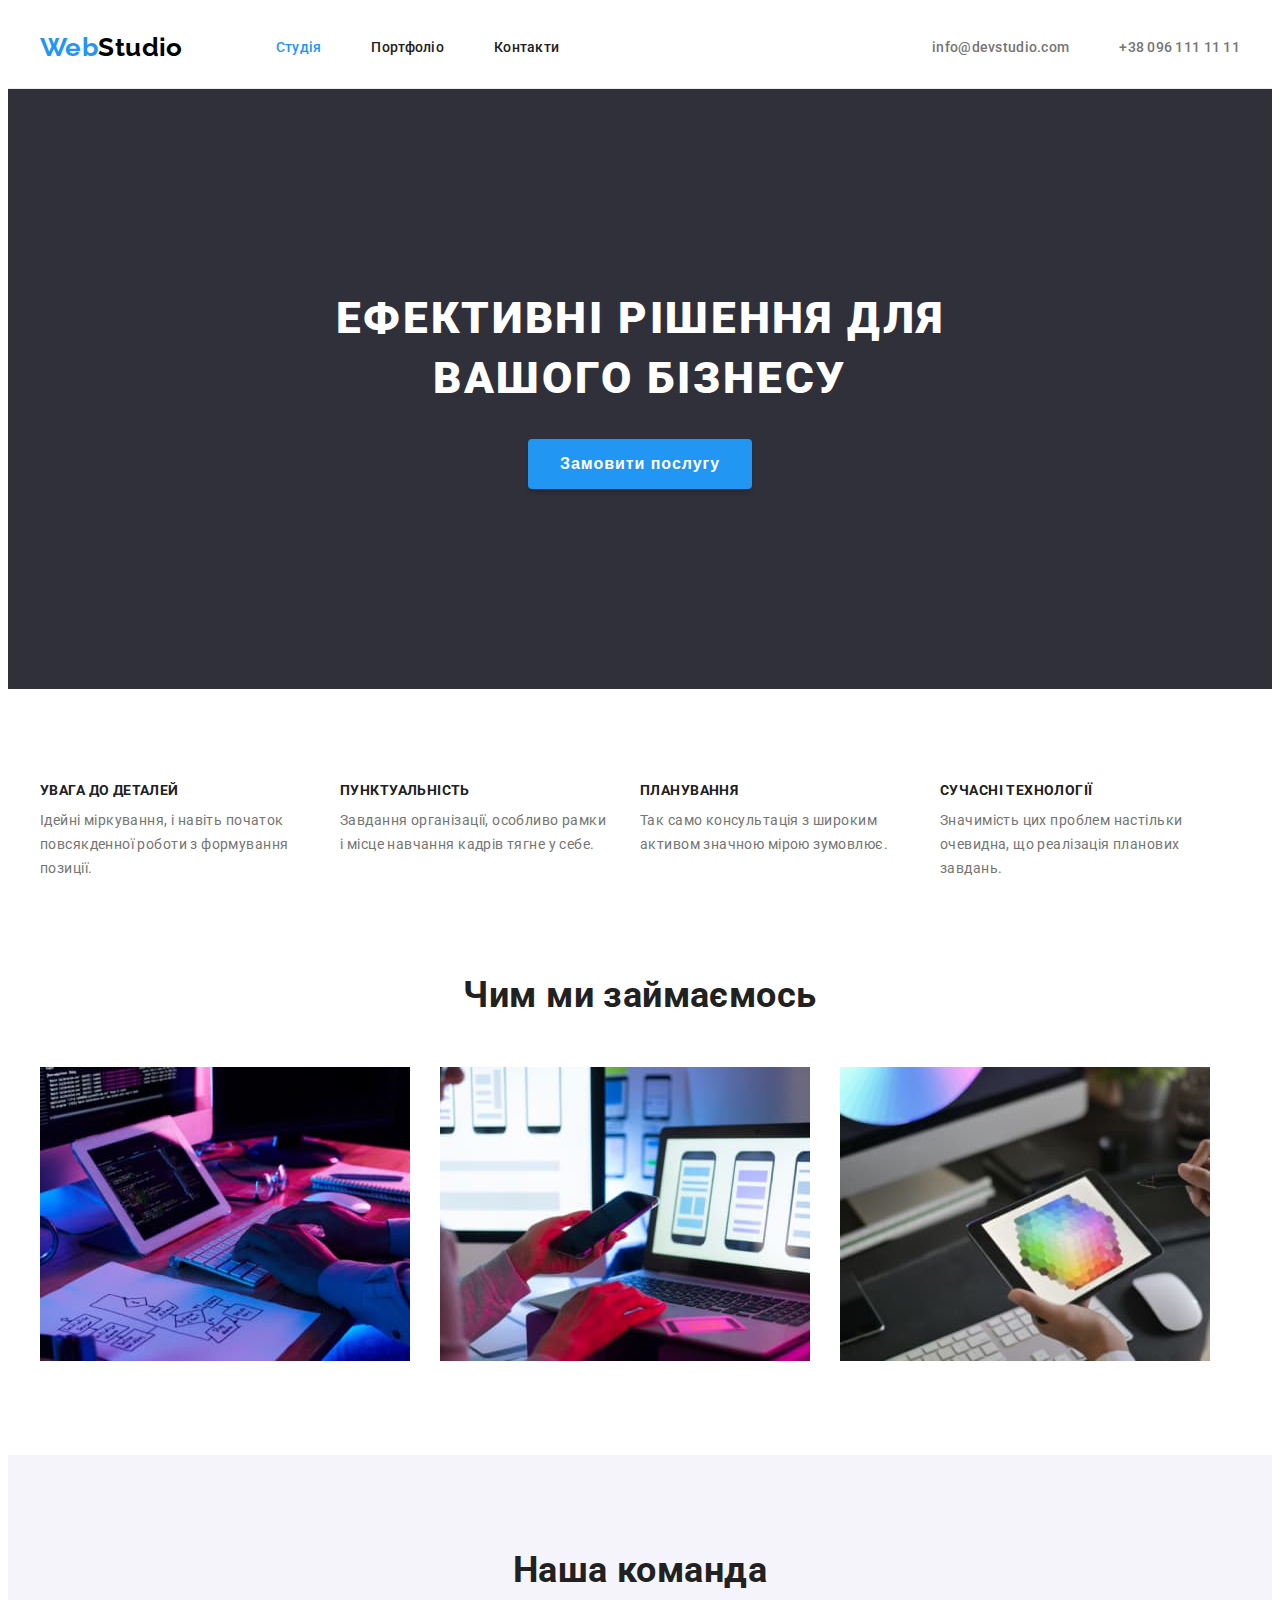
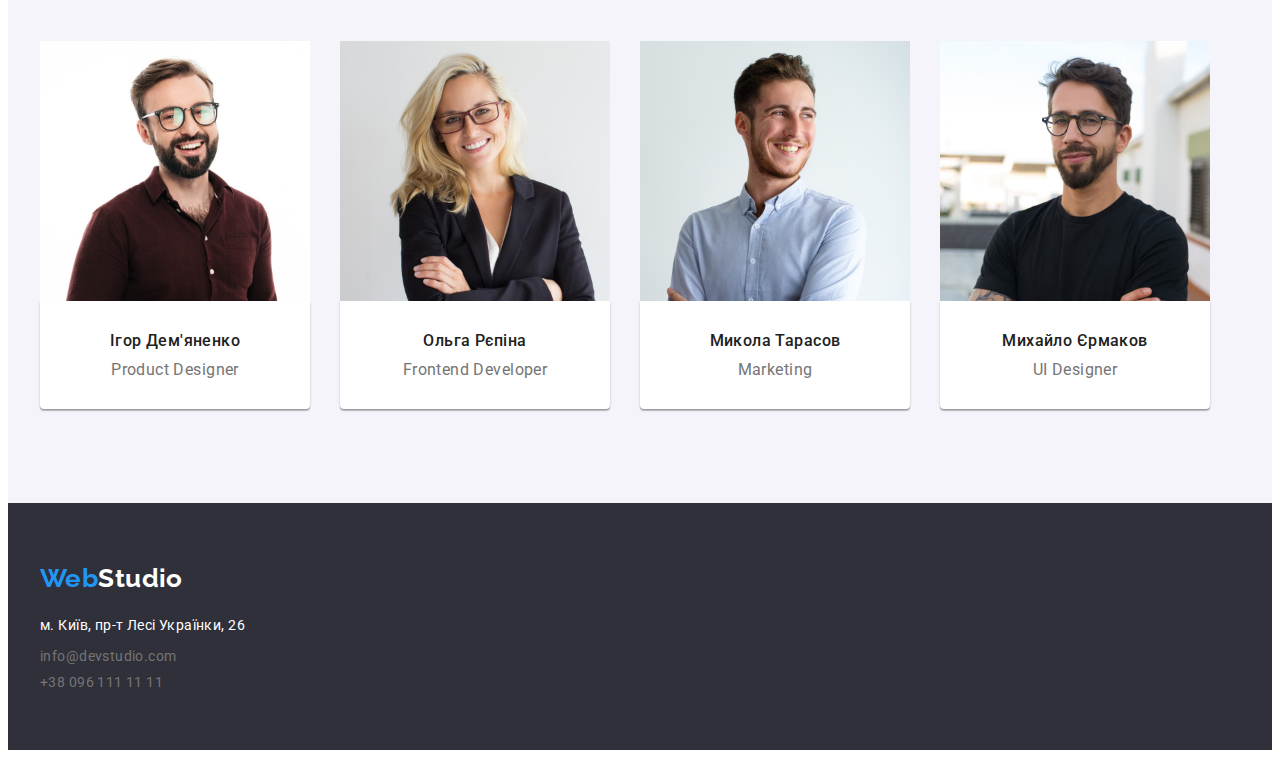
==== index.html @ d5903480 "Initial commit" ====
<!DOCTYPE html>
<html lang="uk">
  <head>
    <meta charset="UTF-8" />
    <meta http-equiv="X-UA-Compatible" content="IE=edge" />
    <meta name="viewport" content="width=device-width, initial-scale=1.0" />
    <title>студія</title>

    <!-- fonts -->
    <link rel="preconnect" href="https://fonts.googleapis.com" />
    <link rel="preconnect" href="https://fonts.gstatic.com" crossorigin />
    <link
      href="https://fonts.googleapis.com/css2?family=Raleway:wght@700&family=Roboto:wght@400;500;700;900&display=swap"
      rel="stylesheet"
    />

    <!-- normalize -->
    <link
      rel="stylesheet"
      href="https://cdnjs.cloudflare.com/ajax/libs/modern-normalize/1.1.0/modern-normalize.min.css"
      integrity="sha512-wpPYUAdjBVSE4KJnH1VR1HeZfpl1ub8YT/NKx4PuQ5NmX2tKuGu6U/JRp5y+Y8XG2tV+wKQpNHVUX03MfMFn9Q=="
      crossorigin="anonymous"
      referrerpolicy="no-referrer"
    />

    <!-- styles -->
    <link rel="stylesheet" href="./css/style.css" />
  </head>

  <body>
    <!-- Хедер -->
    <header class="header">
      <div class="header-flex container">
        <nav class="site-nav">
          <a href="./index.html" class="logo word"><span class="logo">Web</span>Studio</a>
          <ul class="anchors list">
            <li class="item"><a href="./index.html" class="link current">Студія</a></li>
            <li class="item"><a href="./portfolio.html" class="link">Портфоліо</a></li>
            <li class="item"><a href="./index.html" class="link">Контакти</a></li>
          </ul>
        </nav>
        <ul class="auth-nav">
          <li class="item">
            <a href="mailto:info@devstudio.com" class="link">info@devstudio.com</a>
          </li>
          <li class="item"><a href="tel:+380961111111" class="link">+38 096 111 11 11</a></li>
        </ul>
      </div>
    </header>

    <main>
      <!-- Герой -->

      <section class="hero section">
        <div class="container">
          <h1 class="hero-title">Ефективні рішення для вашого бізнесу</h1>
          <button type="button" class="button">Замовити послугу</button>
        </div>
      </section>

      <!-- Особливості -->

      <section class="features section">
        <h2 class="visually-hidden">Особливості</h2>
        <div class="container">
          <ul class="section-flex">
            <li class="features-item">
              <h3 class="features-title">УВАГА ДО ДЕТАЛЕЙ</h3>
              <p class="features-list">
                Ідейні міркування, і навіть початок повсякденної роботи з формування позиції.
              </p>
            </li>
            <li class="features-item">
              <h3 class="features-title">ПУНКТУАЛЬНІСТЬ</h3>
              <p class="features-list">
                Завдання організації, особливо рамки і місце навчання кадрів тягне у себе.
              </p>
            </li>
            <li class="features-item">
              <h3 class="features-title">ПЛАНУВАННЯ</h3>
              <p class="features-list">
                Так само консультація з широким активом значною мірою зумовлює.
              </p>
            </li>
            <li class="features-item">
              <h3 class="features-title">СУЧАСНІ ТЕХНОЛОГІЇ</h3>
              <p class="features-list">
                Значимість цих проблем настільки очевидна, що реалізація планових завдань.
              </p>
            </li>
          </ul>
        </div>
      </section>

      <!-- Чим ми займаємось -->

      <section class="work section">
        <div class="container">
          <h2 class="section-title">Чим ми займаємось</h2>
          <ul class="section-flex">
            <li class="work-item">
              <img
                src="./images/box1.jpg"
                alt="комп'ютер, телефон та планшет"
                width="370"
                height="294"
              />
            </li>
            <li class="work-item">
              <img
                src="./images/box2.jpg"
                alt="комп'ютер, телефон та планшет"
                width="370"
                height="294"
              />
            </li>
            <li class="work-item">
              <img
                src="./images/box3.jpg"
                alt="комп'ютер, телефон та планшет"
                width="370"
                height="294"
              />
            </li>
          </ul>
        </div>
      </section>

      <!-- Наша команда -->

      <section class="team section">
        <div class="container">
          <h2 class="section-title">Наша команда</h2>
          <ul class="section-flex">
            <li class="team-item">
              <img src="./images/employee1.jpg" alt="молодий чоловік" width="270" height="260" />
              <div class="team-card">
                <h3 class="team-name">Ігор Дем'яненко</h3>
                <p lang="en" class="team-position">Product Designer</p>
              </div>
            </li>
            <li class="team-item">
              <img src="./images/employee2.jpg" alt="молода жінка" width="270" height="260" />
              <div class="team-card">
                <h3 class="team-name">Ольга Рєпіна</h3>
                <p lang="en" class="team-position">Frontend Developer</p>
              </div>
            </li>
            <li class="team-item">
              <img src="./images/employee3.jpg" alt="молодий чоловік" width="270" height="260" />
              <div class="team-card">
                <h3 class="team-name">Микола Тарасов</h3>
                <p lang="en" class="team-position">Marketing</p>
              </div>
            </li>
            <li class="team-item">
              <img src="./images/employee4.jpg" alt="молодий чоловік" width="270" height="260" />
              <div class="team-card">
                <h3 class="team-name">Михайло Єрмаков</h3>
                <p lang="en" class="team-position">UI Designer</p>
              </div>
            </li>
          </ul>
        </div>
      </section>
    </main>

    <!-- Футер -->

    <footer class="footer-nav">
      <div class="container">
        <a href="./index.html" class="footer-logo"><span class="logo">Web</span>Studio</a>

        <address>
          <ul class="address-list">
            <li class="footer-item">
              <a
                href="https://goo.gl/maps/VjB6tUv4UDabMcXd7"
                target="_blank"
                rel="nooppener nofollow noreffener"
                class="address-list link"
                >м. Київ, пр-т Лесі Українки, 26</a
              >
            </li>
            <li class="footer-item">
              <a href="mailto:info@devstudio.com" class="link">info@devstudio.com</a>
            </li>
            <li class="footer-item">
              <a href="tel:+380961111111" class="link">+38 096 111 11 11</a>
            </li>
          </ul>
        </address>
      </div>
    </footer>
  </body>
</html>
---- css/style.css ----
/* колір фону шапки #FFFFFF */
/* колір фону героя та футера #2F303A */
/* колір фону секцій особливості та робіт #F5F5F5 */
/* колір фону секціі з командою #F5F4FA */
/* колір тексту основний #757575 */
/* колір тексту другорядний #212121 */
/* колір акценту #2196F3 */

:root {
  --main-white-color: #ffffff;
  --second-section-color: #2f303a;
  --third-section-color: #f5f5f5;
  --team-section-color: #f5f4fa;
  --main-text-color: #757575;
  --secondary-text-color: #212121;
  --accent-color: #2196f3;
  --logo-header-color: #000000;
  --address-footer-color: rgba(255, 255, 255, 0.6);
  --geolocation-color: #ffffff;
}

/* Розмітка сторінки index.html */

/* значення властивостей для боді */

body {
  font-family: 'Roboto', sans-serif;
  font-size: 14px;
  letter-spacing: 0.03em;

  background-color: var(--main-white-color);
  color: var(--main-text-color);
}

/* скидання стилів браузера  та стилі-утиліти */
h1,
h2,
h3,
h4,
h5,
h6,
p {
  margin: 0;
}

img {
  display: block;
  max-width: 100%;
  height: auto;
}

ul {
  list-style: none;
  margin: 0;
  padding-left: 0;
}

.section {
  padding-top: 94px;
  padding-bottom: 94px;
}

.section-flex {
  display: flex;
}

.link {
  text-decoration: none;
  color: inherit;
}

/* Контейнер */

.container {
  max-width: 1200px;
  padding-left: 15px;
  padding-right: 15px;
  margin: 0 auto;
}

.visually-hidden {
  position: absolute;
  width: 1px;
  height: 1px;
  margin: -1px;
  border: 0;
  padding: 0;

  white-space: nowrap;
  clip-path: inset(100%);
  clip: rect(0 0 0 0);
  overflow: hidden;
}

/* Хедер */

.header {
  border-bottom: 1px solid #ececec;
}

.header-flex {
  display: flex;
  margin: 0 auto;
  align-items: center;
}

.logo.word {
  margin-right: 93px;

  font-family: 'Raleway';
  font-style: normal;
  font-weight: 700;
  font-size: 26px;
  line-height: 1.2;
  text-decoration: none;

  color: var(--logo-header-color);
}

.logo {
  color: var(--accent-color);
}

.site-nav {
  display: flex;
  align-items: center;
  margin-right: auto;
}

.site-nav .link.current {
  color: var(--accent-color);
}

.site-nav .link:hover,
.site-nav .link:focus {
  color: var(--accent-color);
}

.anchors {
  display: flex;
}

.anchors .link {
  display: block;
  padding-top: 32px;
  padding-bottom: 32px;

  font-weight: 500;
  line-height: 1.14;
  letter-spacing: 0.02em;

  color: var(--secondary-text-color);
}

.item:not(:last-child) {
  margin-right: 50px;
}

.auth-nav {
  display: flex;
}

.auth-nav .link {
  display: block;
  padding-top: 32px;
  padding-bottom: 32px;

  font-weight: 500;
  line-height: 1.14;
  letter-spacing: 0.02em;

  color: var(--main-text-color);
}

.auth-nav .link:hover,
.auth-nav .link:focus {
  color: var(--accent-color);
}

/* Герой */

.hero {
  padding: 200px 0;
  text-align: center;

  background-color: var(--second-section-color);
}

.hero-title {
  width: 696px;
  margin-left: auto;
  margin-right: auto;
  margin-bottom: 30px;

  font-weight: 900;
  font-size: 44px;
  line-height: 1.36;
  letter-spacing: 0.06em;
  text-transform: uppercase;

  color: var(--main-white-color);
}

.hero .button {
  min-width: 216px;
  padding: 10px 32px;

  font-weight: 700;
  font-size: 16px;
  line-height: 1.88;
  align-items: center;
  letter-spacing: 0.06em;
  cursor: pointer;

  color: var(--main-white-color);
  background-color: var(--accent-color);
  border: 0;
  box-shadow: 0px 4px 4px rgba(0, 0, 0, 0.15);
  border-radius: 4px;
}

/* .hero > .button:hover,
.hero > .button:focus {
  background-color: #ffffff;
  color: var(--accent-color);
} */

/* Особливості */

.features.section {
  padding-bottom: 0;
}

.features-title {
  font-size: 14px;
  line-height: 1.14;
  text-transform: uppercase;

  color: var(--secondary-text-color);

  margin-bottom: 10px;
}

.features-list {
  line-height: 1.71;
}

.features-item {
  max-width: 270px;
}

.features-item:not(:last-child) {
  margin-right: 30px;
}

/* Чим ми займаємось */

.work-item:not(:last-child) {
  margin-right: 30px;
}

.section-title {
  font-size: 36px;
  line-height: 1.17;
  text-align: center;

  color: var(--secondary-text-color);

  margin-bottom: 50px;
}

/* Наша команда */

.team {
  background-color: var(--team-section-color);
}

.team-card {
  padding: 30px;

  text-align: center;

  background: var(--main-white-color);

  box-shadow: 0px 1px 3px rgba(0, 0, 0, 0.12), 0px 1px 1px rgba(0, 0, 0, 0.14),
    0px 2px 1px rgba(0, 0, 0, 0.2);
  border-radius: 0px 0px 4px 4px;
}

.team-item:not(:last-child) {
  margin-right: 30px;
}

.team-name {
  margin-bottom: 10px;

  font-weight: 500;
  font-size: 16px;
  line-height: 1.19;

  color: var(--secondary-text-color);
}

.team-position {
  font-size: 16px;
  line-height: 1.19;
}

/* Футер */

address {
  font-style: normal;
}

.footer-nav {
  padding-top: 60px;
  padding-bottom: 60px;

  background-color: var(--second-section-color);
}

.footer-logo {
  display: inline-block;
  margin-bottom: 20px;

  font-family: 'Raleway';
  font-style: normal;
  font-weight: 700;
  font-size: 26px;
  line-height: 1.2;
  text-decoration: none;

  color: var(--main-white-color);
}

.footer-item:not(:last-child) {
  margin-bottom: 10px;
}

.address-list.link {
  line-height: 1.71;

  color: var(--geolocation-color);
}

.address-list .link:hover,
.address-list .link:focus {
  color: var(--accent-color);
}

/* стилі для портфоліо */

.site-nav-btn.section-flex {
  margin-bottom: 50px;

  justify-content: center;
}

.site-nav-btn .portfolio-item:not(:last-child) {
  margin-right: 8px;
}

.site-nav-btn .btn {
  padding: 6px 22px;
  font-family: inherit;
  font-weight: 500;
  font-size: 16px;
  line-height: 1.62;
  text-align: center;
  cursor: pointer;

  color: var(--secondary-text-color);

  border: 0;
  border-radius: 4px;
}

.site-nav-btn .btn:hover,
.site-nav-btn .btn:focus {
  background-color: var(--accent-color);
  color: var(--main-white-color);
  box-shadow: 0px 3px 1px rgba(0, 0, 0, 0.1), 0px 1px 2px rgba(0, 0, 0, 0.08),
    0px 2px 2px rgba(0, 0, 0, 0.12);
}

.portfolio {
  display: flex;
  flex-wrap: wrap;
  gap: 30px;
}

.portfolio-card {
  width: 370px;
}

.card-description {
  --card-color: #eeeeee;
  padding: 20px 24px;

  background: var(--main-white-color);
  border: 1px solid var(--card-color);
  border-top: 0;
}

.portfolio.section {
  padding-top: 0;
}
.portfolio .portfolio-title {
  margin-bottom: 4px;

  font-size: 18px;
  line-height: 2;
  letter-spacing: 0.06em;

  color: var(--secondary-text-color);
}

.portfolio .portfolio-name {
  font-size: 16px;
  line-height: 1.88;
}
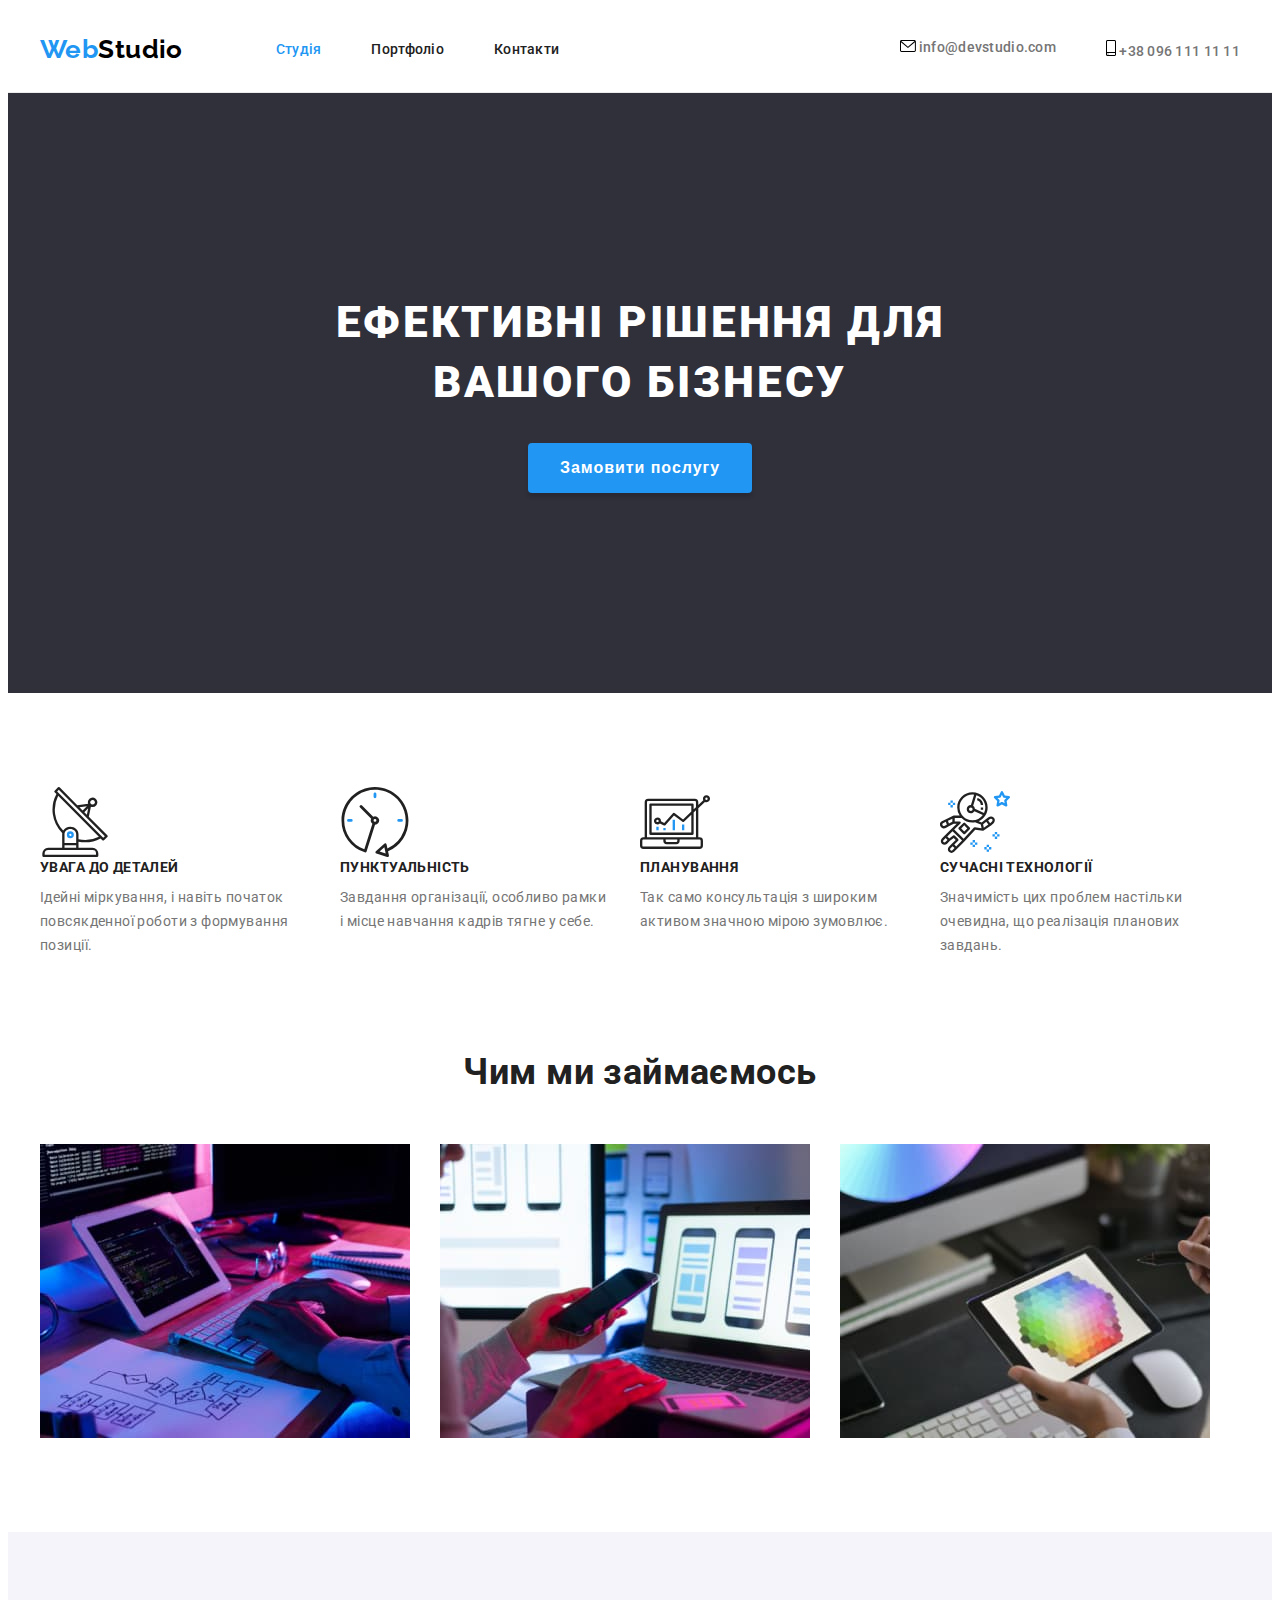
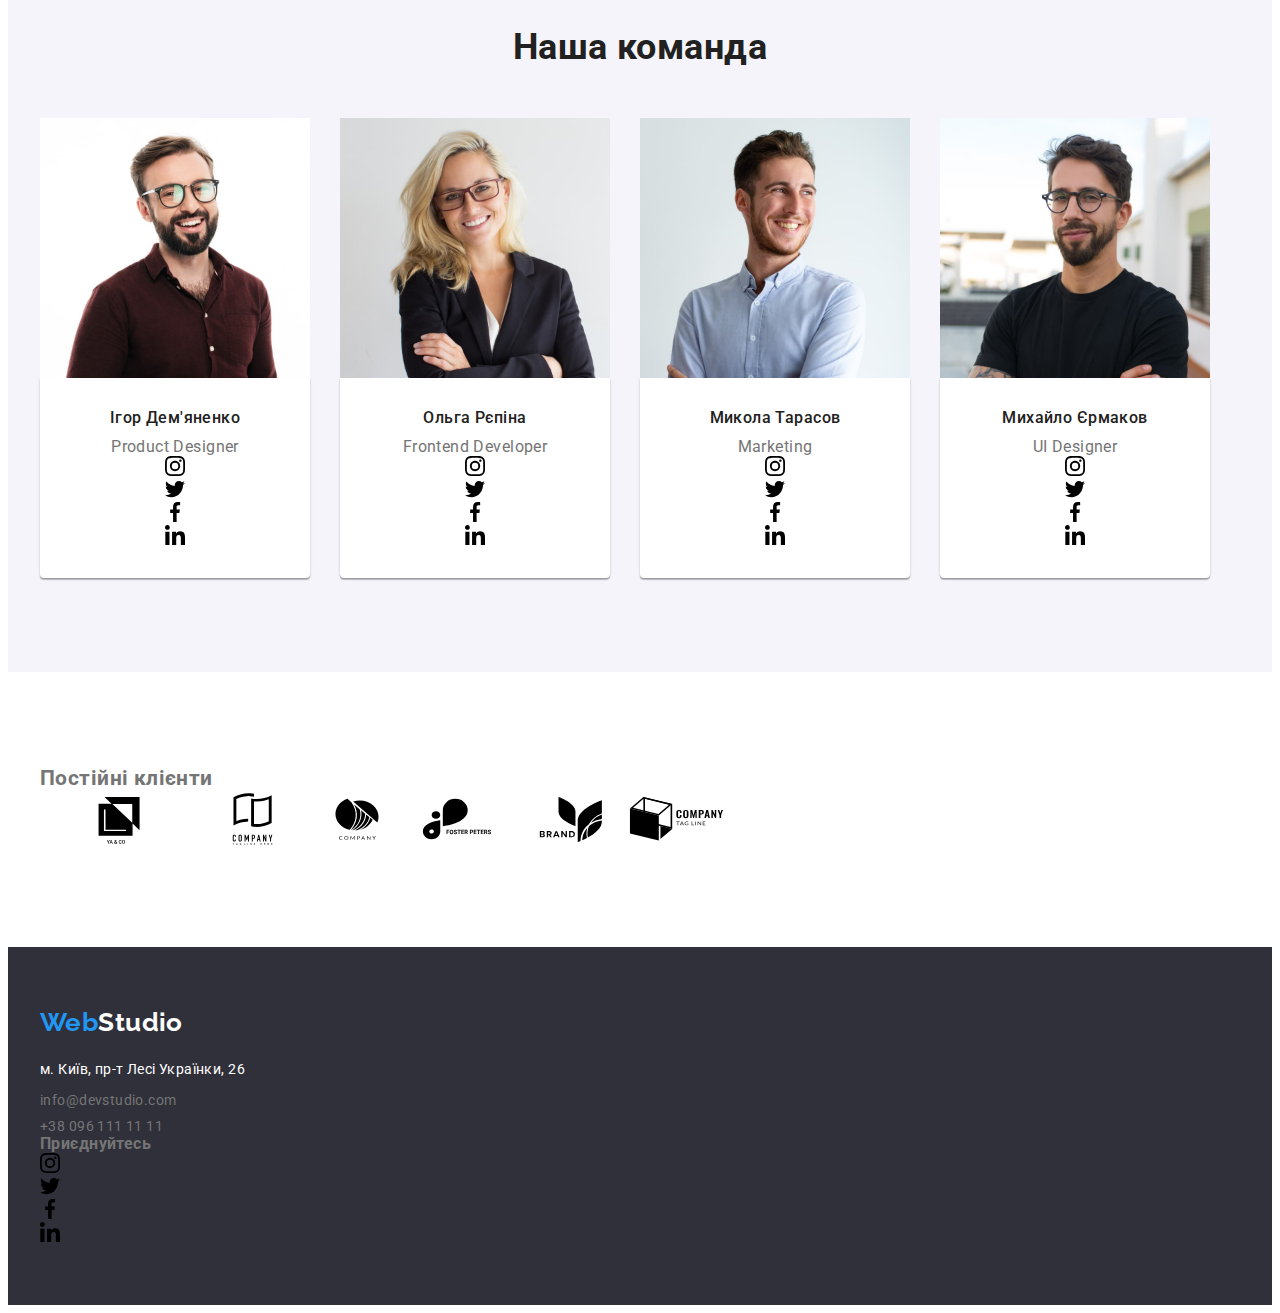
==== commit b781fac5: "Додаємо інлайн svg та класи" ====
--- a/index.html
+++ b/index.html
@@ -41,9 +41,21 @@
         </nav>
         <ul class="auth-nav">
           <li class="item">
-            <a href="mailto:info@devstudio.com" class="link">info@devstudio.com</a>
+            <a href="mailto:info@devstudio.com" class="link">
+              <svg class="auth-icon-mail" width="16" height="12">
+                <use href="./images/icons.svg#icon-mail"></use>
+              </svg>
+              info@devstudio.com</a
+            >
           </li>
-          <li class="item"><a href="tel:+380961111111" class="link">+38 096 111 11 11</a></li>
+          <li class="item">
+            <a href="tel:+380961111111" class="link">
+              <svg class="auth-icon-smartphone" width="10" height="16">
+                <use href="./images/icons.svg#icon-smartphone"></use>
+              </svg>
+              +38 096 111 11 11</a
+            >
+          </li>
         </ul>
       </div>
     </header>
@@ -65,24 +77,44 @@
         <div class="container">
           <ul class="section-flex">
             <li class="features-item">
+              <div class="features-icon-card">
+                <svg class="features-icon" width="70" height="70">
+                  <use href="./images/icons.svg#icon-antenna"></use>
+                </svg>
+              </div>
               <h3 class="features-title">УВАГА ДО ДЕТАЛЕЙ</h3>
               <p class="features-list">
                 Ідейні міркування, і навіть початок повсякденної роботи з формування позиції.
               </p>
             </li>
             <li class="features-item">
+              <div class="features-icon-card">
+                <svg class="features-icon" width="70" height="70">
+                  <use href="./images/icons.svg#icon-clock"></use>
+                </svg>
+              </div>
               <h3 class="features-title">ПУНКТУАЛЬНІСТЬ</h3>
               <p class="features-list">
                 Завдання організації, особливо рамки і місце навчання кадрів тягне у себе.
               </p>
             </li>
             <li class="features-item">
+              <div class="features-icon-card">
+                <svg class="features-icon" width="70" height="70">
+                  <use href="./images/icons.svg#icon-diagram"></use>
+                </svg>
+              </div>
               <h3 class="features-title">ПЛАНУВАННЯ</h3>
               <p class="features-list">
                 Так само консультація з широким активом значною мірою зумовлює.
               </p>
             </li>
             <li class="features-item">
+              <div class="features-icon-card">
+                <svg class="features-icon" width="70" height="70">
+                  <use href="./images/icons.svg#icon-astronaut"></use>
+                </svg>
+              </div>
               <h3 class="features-title">СУЧАСНІ ТЕХНОЛОГІЇ</h3>
               <p class="features-list">
                 Значимість цих проблем настільки очевидна, що реалізація планових завдань.
@@ -137,6 +169,56 @@
               <div class="team-card">
                 <h3 class="team-name">Ігор Дем'яненко</h3>
                 <p lang="en" class="team-position">Product Designer</p>
+                <ul class="socials list">
+                  <li>
+                    <a
+                      class="socials-link link"
+                      href="https://www.instagram.com"
+                      target="_blank"
+                      rel="noopener noreferrer"
+                    >
+                      <svg class="socials-icon" width="20" height="20">
+                        <use href="./images/icons.svg#icon-instagram"></use>
+                      </svg>
+                    </a>
+                  </li>
+                  <li>
+                    <a
+                      class="socials-link link"
+                      href="https://twitter.com"
+                      target="_blank"
+                      rel="noopener noreferrer"
+                    >
+                      <svg class="socials-icon" width="20" height="20">
+                        <use href="./images/icons.svg#icon-twitter"></use>
+                      </svg>
+                    </a>
+                  </li>
+                  <li>
+                    <a
+                      class="socials-link link"
+                      href="https://www.facebook.com"
+                      target="_blank"
+                      rel="noopener noreferrer"
+                    >
+                      <svg class="socials-icon" width="20" height="20">
+                        <use href="./images/icons.svg#icon-facebook"></use>
+                      </svg>
+                    </a>
+                  </li>
+                  <li>
+                    <a
+                      class="socials-link link"
+                      href="https://www.linkedin.com"
+                      target="_blank"
+                      rel="noopener noreferrer"
+                    >
+                      <svg class="socials-icon" width="20" height="20">
+                        <use href="./images/icons.svg#icon-linkedin"></use>
+                      </svg>
+                    </a>
+                  </li>
+                </ul>
               </div>
             </li>
             <li class="team-item">
@@ -144,6 +226,56 @@
               <div class="team-card">
                 <h3 class="team-name">Ольга Рєпіна</h3>
                 <p lang="en" class="team-position">Frontend Developer</p>
+                <ul class="socials list">
+                  <li>
+                    <a
+                      class="socials-link link"
+                      href="https://www.instagram.com"
+                      target="_blank"
+                      rel="noopener noreferrer"
+                    >
+                      <svg class="socials-icon" width="20" height="20">
+                        <use href="./images/icons.svg#icon-instagram"></use>
+                      </svg>
+                    </a>
+                  </li>
+                  <li>
+                    <a
+                      class="socials-link link"
+                      href="https://twitter.com"
+                      target="_blank"
+                      rel="noopener noreferrer"
+                    >
+                      <svg class="socials-icon" width="20" height="20">
+                        <use href="./images/icons.svg#icon-twitter"></use>
+                      </svg>
+                    </a>
+                  </li>
+                  <li>
+                    <a
+                      class="socials-link link"
+                      href="https://www.facebook.com"
+                      target="_blank"
+                      rel="noopener noreferrer"
+                    >
+                      <svg class="socials-icon" width="20" height="20">
+                        <use href="./images/icons.svg#icon-facebook"></use>
+                      </svg>
+                    </a>
+                  </li>
+                  <li>
+                    <a
+                      class="socials-link link"
+                      href="https://www.linkedin.com"
+                      target="_blank"
+                      rel="noopener noreferrer"
+                    >
+                      <svg class="socials-icon" width="20" height="20">
+                        <use href="./images/icons.svg#icon-linkedin"></use>
+                      </svg>
+                    </a>
+                  </li>
+                </ul>
               </div>
             </li>
             <li class="team-item">
@@ -151,6 +283,56 @@
               <div class="team-card">
                 <h3 class="team-name">Микола Тарасов</h3>
                 <p lang="en" class="team-position">Marketing</p>
+                <ul class="socials list">
+                  <li>
+                    <a
+                      class="socials-link link"
+                      href="https://www.instagram.com"
+                      target="_blank"
+                      rel="noopener noreferrer"
+                    >
+                      <svg class="socials-icon" width="20" height="20">
+                        <use href="./images/icons.svg#icon-instagram"></use>
+                      </svg>
+                    </a>
+                  </li>
+                  <li>
+                    <a
+                      class="socials-link link"
+                      href="https://twitter.com"
+                      target="_blank"
+                      rel="noopener noreferrer"
+                    >
+                      <svg class="socials-icon" width="20" height="20">
+                        <use href="./images/icons.svg#icon-twitter"></use>
+                      </svg>
+                    </a>
+                  </li>
+                  <li>
+                    <a
+                      class="socials-link link"
+                      href="https://www.facebook.com"
+                      target="_blank"
+                      rel="noopener noreferrer"
+                    >
+                      <svg class="socials-icon" width="20" height="20">
+                        <use href="./images/icons.svg#icon-facebook"></use>
+                      </svg>
+                    </a>
+                  </li>
+                  <li>
+                    <a
+                      class="socials-link link"
+                      href="https://www.linkedin.com"
+                      target="_blank"
+                      rel="noopener noreferrer"
+                    >
+                      <svg class="socials-icon" width="20" height="20">
+                        <use href="./images/icons.svg#icon-linkedin"></use>
+                      </svg>
+                    </a>
+                  </li>
+                </ul>
               </div>
             </li>
             <li class="team-item">
@@ -158,7 +340,103 @@
               <div class="team-card">
                 <h3 class="team-name">Михайло Єрмаков</h3>
                 <p lang="en" class="team-position">UI Designer</p>
-              </div>
+                <ul class="socials list">
+                  <li>
+                    <a
+                      class="socials-link link"
+                      href="https://www.instagram.com"
+                      target="_blank"
+                      rel="noopener noreferrer"
+                    >
+                      <svg class="socials-icon" width="20" height="20">
+                        <use href="./images/icons.svg#icon-instagram"></use>
+                      </svg>
+                    </a>
+                  </li>
+                  <li>
+                    <a
+                      class="socials-link link"
+                      href="https://twitter.com"
+                      target="_blank"
+                      rel="noopener noreferrer"
+                    >
+                      <svg class="socials-icon" width="20" height="20">
+                        <use href="./images/icons.svg#icon-twitter"></use>
+                      </svg>
+                    </a>
+                  </li>
+                  <li>
+                    <a
+                      class="socials-link link"
+                      href="https://www.facebook.com"
+                      target="_blank"
+                      rel="noopener noreferrer"
+                    >
+                      <svg class="socials-icon" width="20" height="20">
+                        <use href="./images/icons.svg#icon-facebook"></use>
+                      </svg>
+                    </a>
+                  </li>
+                  <li>
+                    <a
+                      class="socials-link link"
+                      href="https://www.linkedin.com"
+                      target="_blank"
+                      rel="noopener noreferrer"
+                    >
+                      <svg class="socials-icon" width="20" height="20">
+                        <use href="./images/icons.svg#icon-linkedin"></use>
+                      </svg>
+                    </a>
+                  </li>
+                </ul>
+              </div>
+            </li>
+          </ul>
+        </div>
+      </section>
+
+      <!-- Постійні клієнти -->
+      <section class="customers section">
+        <div class="container">
+          <h2 class="customers-title">Постійні клієнти</h2>
+          <ul class="customers-list section-flex">
+            <li class="customers-item">
+              <a class="customers-link link" href="./">
+                <svg class="customers-icon" width="160" height="60">
+                  <use href="./images/icons.svg#icon-logo-one"></use>
+                </svg>
+              </a>
+            </li>
+            <li class="customers-item">
+              <a class="customers-link link" href="./index.html">
+                <svg class="customers-icon" width="106" height="60">
+                  <use href="./images/icons.svg#icon-logo-two"></use></svg
+              ></a>
+            </li>
+            <li class="customers-item">
+              <a class="customers-link link" href="./index.html">
+                <svg class="customers-icon" width="106" height="60">
+                  <use href="./images/icons.svg#icon-logo-three"></use></svg
+              ></a>
+            </li>
+            <li class="customers-item">
+              <a class="customers-link link" href="./index.html">
+                <svg class="customers-icon" width="106" height="60">
+                  <use href="./images/icons.svg#icon-logo-four"></use></svg
+              ></a>
+            </li>
+            <li class="customers-item">
+              <a class="customers-link link" href="./index.html">
+                <svg class="customers-icon" width="106" height="60">
+                  <use href="./images/icons.svg#icon-logo-five"></use></svg
+              ></a>
+            </li>
+            <li class="customers-item">
+              <a class="customers-link link" href="./index.html">
+                <svg class="customers-icon" width="106" height="60">
+                  <use href="./images/icons.svg#icon-logo-six"></use></svg
+              ></a>
             </li>
           </ul>
         </div>
@@ -169,27 +447,82 @@
 
     <footer class="footer-nav">
       <div class="container">
-        <a href="./index.html" class="footer-logo"><span class="logo">Web</span>Studio</a>
-
-        <address>
-          <ul class="address-list">
-            <li class="footer-item">
+        <div class="footer-container">
+          <a href="./index.html" class="footer-logo"><span class="logo">Web</span>Studio</a>
+
+          <address>
+            <ul class="address-list">
+              <li class="footer-item">
+                <a
+                  href="https://goo.gl/maps/VjB6tUv4UDabMcXd7"
+                  target="_blank"
+                  rel="nooppener nofollow noreffener"
+                  class="address-list link"
+                  >м. Київ, пр-т Лесі Українки, 26</a
+                >
+              </li>
+              <li class="footer-item">
+                <a href="mailto:info@devstudio.com" class="link">info@devstudio.com</a>
+              </li>
+              <li class="footer-item">
+                <a href="tel:+380961111111" class="link">+38 096 111 11 11</a>
+              </li>
+            </ul>
+          </address>
+        </div>
+        <div class="footer-socials-container">
+          <h3 class="footer-socials-title">Приєднуйтесь</h3>
+          <ul class="socials-footer list">
+            <li>
               <a
-                href="https://goo.gl/maps/VjB6tUv4UDabMcXd7"
+                class="socials-link link"
+                href="https://www.instagram.com"
                 target="_blank"
-                rel="nooppener nofollow noreffener"
-                class="address-list link"
-                >м. Київ, пр-т Лесі Українки, 26</a
+                rel="noopener noreferrer"
               >
-            </li>
-            <li class="footer-item">
-              <a href="mailto:info@devstudio.com" class="link">info@devstudio.com</a>
-            </li>
-            <li class="footer-item">
-              <a href="tel:+380961111111" class="link">+38 096 111 11 11</a>
+                <svg class="socials-icon" width="20" height="20">
+                  <use href="./images/icons.svg#icon-instagram"></use>
+                </svg>
+              </a>
+            </li>
+            <li>
+              <a
+                class="socials-link link"
+                href="https://twitter.com"
+                target="_blank"
+                rel="noopener noreferrer"
+              >
+                <svg class="socials-icon" width="20" height="20">
+                  <use href="./images/icons.svg#icon-twitter"></use>
+                </svg>
+              </a>
+            </li>
+            <li>
+              <a
+                class="socials-link link"
+                href="https://www.facebook.com"
+                target="_blank"
+                rel="noopener noreferrer"
+              >
+                <svg class="socials-icon" width="20" height="20">
+                  <use href="./images/icons.svg#icon-facebook"></use>
+                </svg>
+              </a>
+            </li>
+            <li>
+              <a
+                class="socials-link link"
+                href="https://www.linkedin.com"
+                target="_blank"
+                rel="noopener noreferrer"
+              >
+                <svg class="socials-icon" width="20" height="20">
+                  <use href="./images/icons.svg#icon-linkedin"></use>
+                </svg>
+              </a>
             </li>
           </ul>
-        </address>
+        </div>
       </div>
     </footer>
   </body>
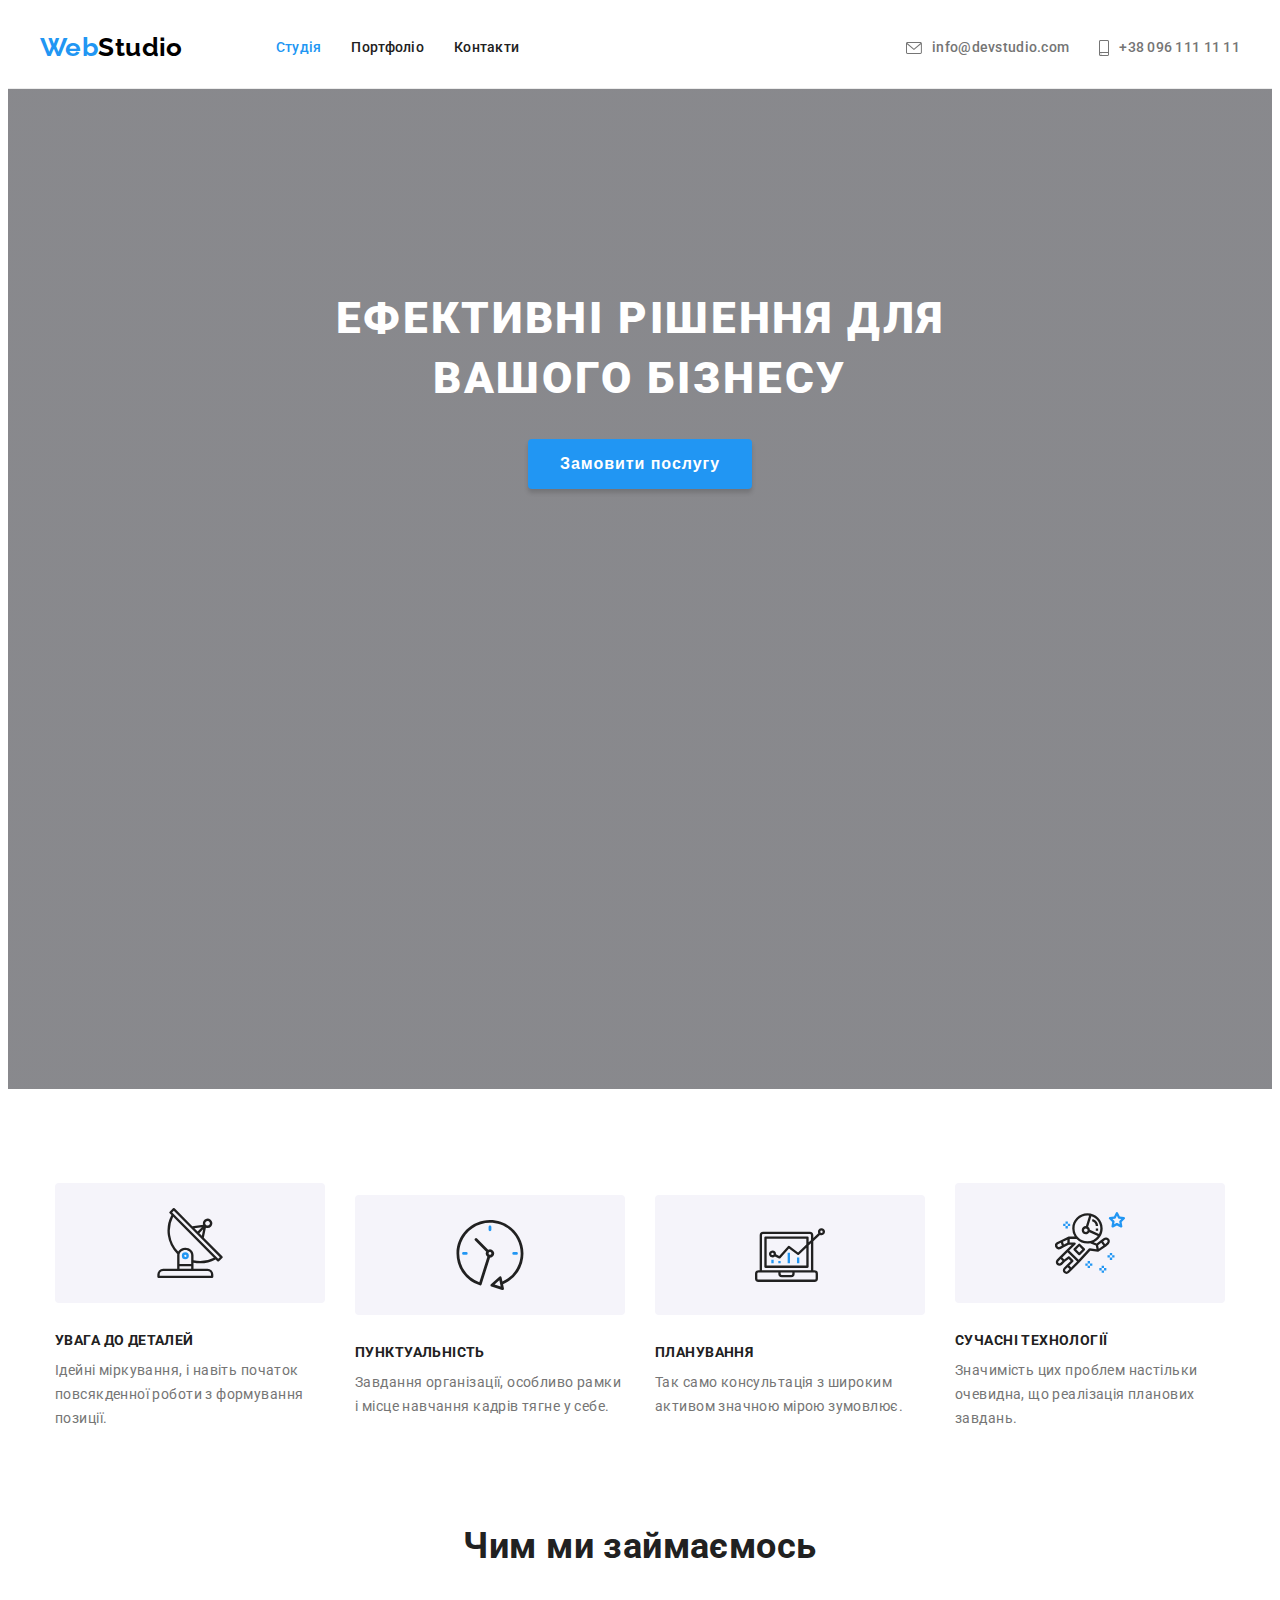
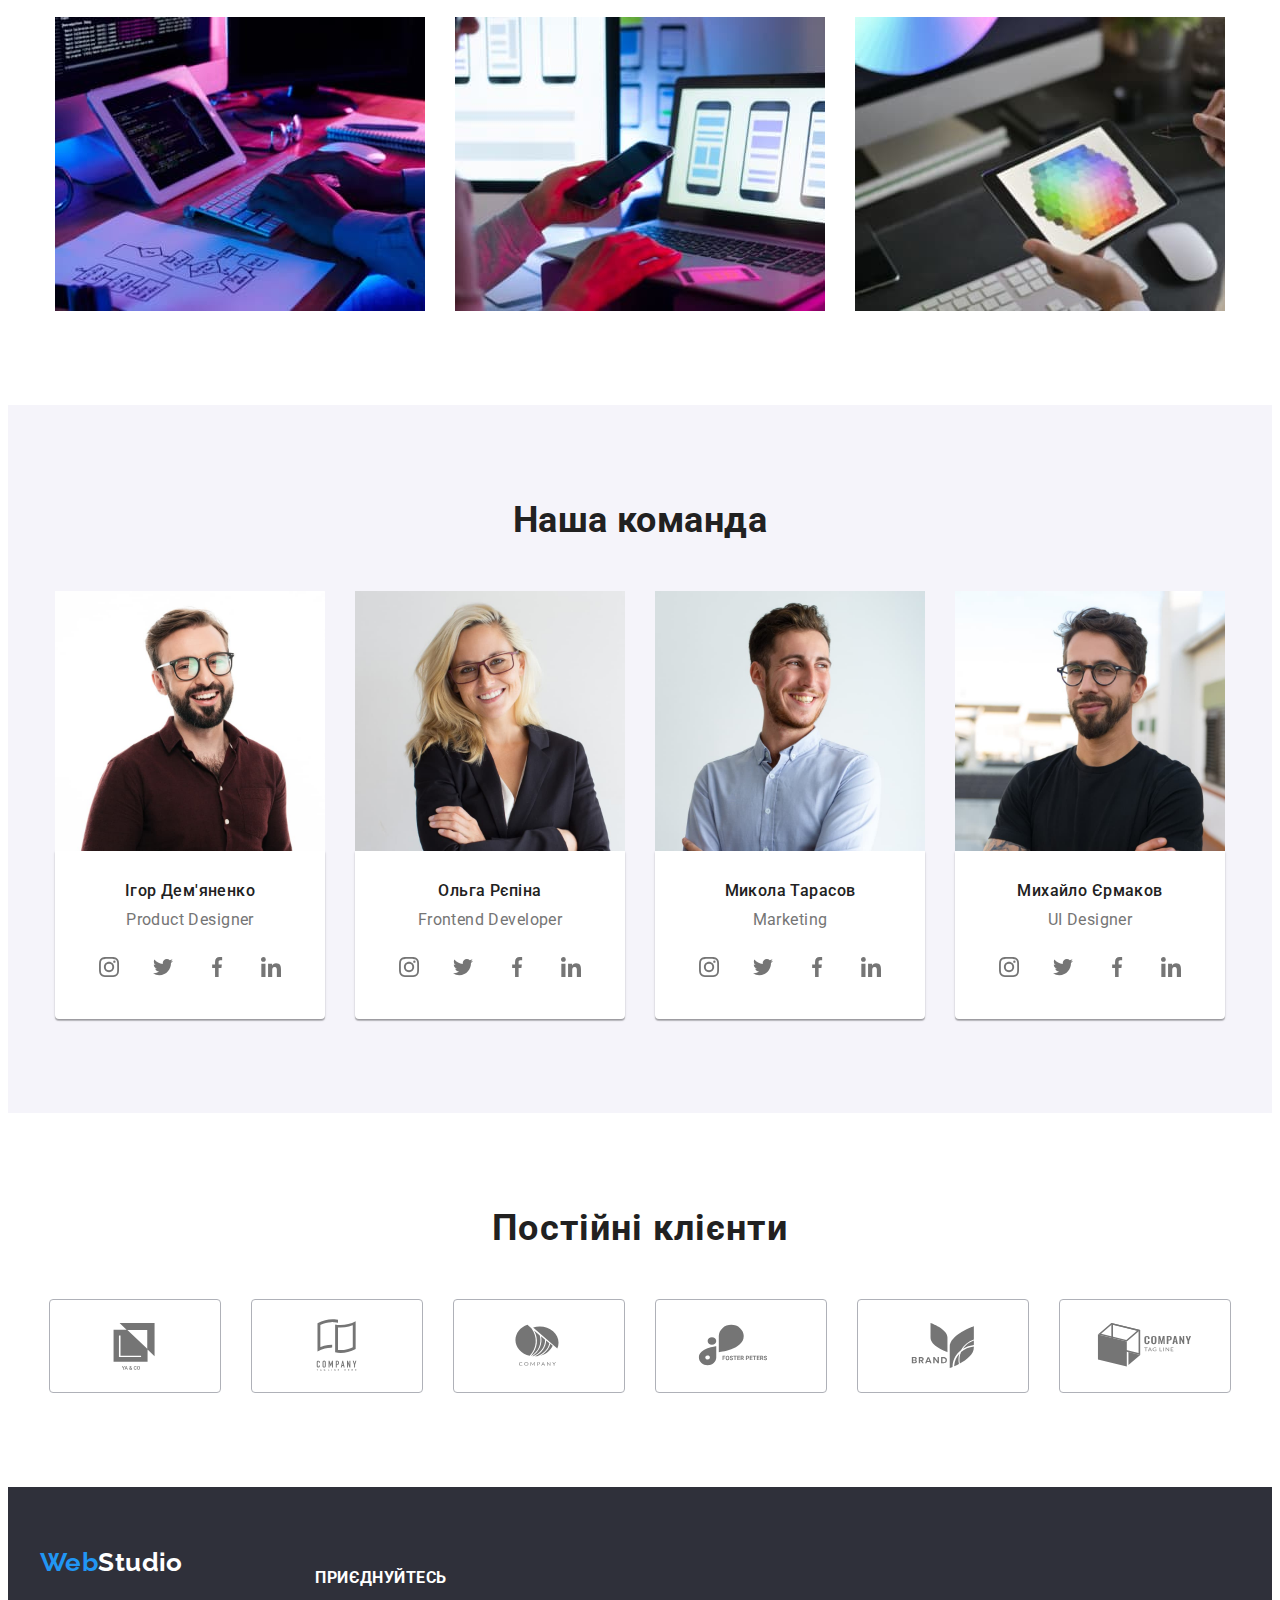
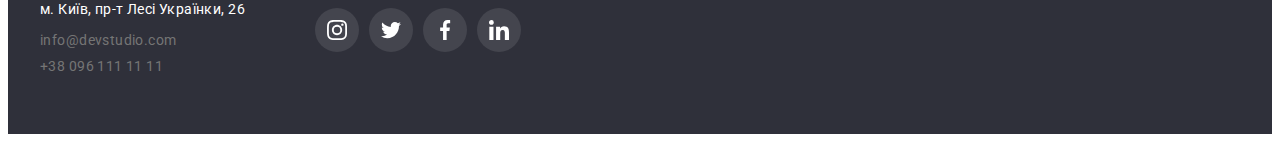
==== commit bcd4afd8: "Правки списку соціальних мереж у футері" ====
--- a/index.html
+++ b/index.html
@@ -473,7 +473,7 @@
         <div class="footer-socials-container">
           <h3 class="footer-socials-title">Приєднуйтесь</h3>
           <ul class="socials-footer list">
-            <li>
+            <li class="socials-footer-item">
               <a
                 class="socials-link link"
                 href="https://www.instagram.com"
@@ -485,7 +485,7 @@
                 </svg>
               </a>
             </li>
-            <li>
+            <li class="socials-footer-item">
               <a
                 class="socials-link link"
                 href="https://twitter.com"
@@ -497,7 +497,7 @@
                 </svg>
               </a>
             </li>
-            <li>
+            <li class="socials-footer-item">
               <a
                 class="socials-link link"
                 href="https://www.facebook.com"
@@ -509,7 +509,7 @@
                 </svg>
               </a>
             </li>
-            <li>
+            <li class="socials-footer-item">
               <a
                 class="socials-link link"
                 href="https://www.linkedin.com"
--- a/css/style.css
+++ b/css/style.css
@@ -17,6 +17,7 @@
   --logo-header-color: #000000;
   --address-footer-color: rgba(255, 255, 255, 0.6);
   --geolocation-color: #ffffff;
+  --customers-color: #afb1b8;
 }
 
 /* Розмітка сторінки index.html */
@@ -62,6 +63,8 @@
 
 .section-flex {
   display: flex;
+  justify-content: center;
+  align-items: center;
 }
 
 .link {
@@ -153,17 +156,20 @@
 }
 
 .item:not(:last-child) {
-  margin-right: 50px;
+  margin-right: 30px;
 }
 
 .auth-nav {
   display: flex;
+  align-items: center;
 }
 
 .auth-nav .link {
-  display: block;
+  display: flex;
+  align-items: center;
   padding-top: 32px;
   padding-bottom: 32px;
+  gap: 10px;
 
   font-weight: 500;
   line-height: 1.14;
@@ -177,13 +183,26 @@
   color: var(--accent-color);
 }
 
+.auth-icon-mail,
+.auth-icon-smartphone {
+  fill: currentColor;
+}
+
 /* Герой */
 
-.hero {
+.hero.section {
   padding: 200px 0;
+  min-height: 600px;
+  max-width: 1600px;
+  margin: 0 auto;
   text-align: center;
 
-  background-color: var(--second-section-color);
+  background-image: linear-gradient(to right, rgba(47, 48, 58, 0.4), rgba(47, 48, 58, 0.4)),
+    url('../images/hero-background.jpg');
+  background-color: #c4c4c4;
+  background-size: cover;
+  background-position: center;
+  background-repeat: no-repeat;
 }
 
 .hero-title {
@@ -253,6 +272,19 @@
   margin-right: 30px;
 }
 
+.features-icon-card {
+  display: flex;
+  justify-content: center;
+  align-items: center;
+
+  width: 270px;
+  height: 120px;
+  margin-bottom: 30px;
+
+  background-color: var(--team-section-color);
+  border-radius: 4px;
+}
+
 /* Чим ми займаємось */
 
 .work-item:not(:last-child) {
@@ -304,6 +336,75 @@
 .team-position {
   font-size: 16px;
   line-height: 1.19;
+  margin-bottom: 16px;
+}
+
+/* Соцмережі */
+
+.socials {
+  display: flex;
+  justify-content: center;
+  align-items: center;
+  gap: 10px;
+}
+
+.socials-link {
+  display: flex;
+  justify-content: center;
+  align-items: center;
+  width: 44px;
+  height: 44px;
+  border-radius: 50%;
+  background-color: transparent;
+}
+
+.socials-link:hover,
+.socials-link:focus {
+  color: var(--geolocation-color);
+  background-color: var(--accent-color);
+}
+
+.socials-icon {
+  fill: currentColor;
+}
+
+/* Постійні клієнти */
+
+.customers-title {
+  margin-bottom: 50px;
+
+  font-size: 36px;
+  line-height: 1.17;
+  text-align: center;
+  letter-spacing: 0.03em;
+
+  color: var(--secondary-text-color);
+}
+
+.customers-list {
+  gap: 30px;
+}
+
+.customers-link {
+  display: inline-flex;
+  justify-content: center;
+  align-items: center;
+
+  min-width: 170px;
+  height: 92px;
+
+  border: 1px solid var(--customers-color);
+  border-radius: 4px;
+}
+
+.customers-link:hover,
+.customers-link:focus {
+  color: var(--accent-color);
+  border: 1px solid var(--accent-color);
+}
+
+.customers-icon {
+  fill: currentColor;
 }
 
 /* Футер */
@@ -346,6 +447,45 @@
 .address-list .link:hover,
 .address-list .link:focus {
   color: var(--accent-color);
+}
+
+.footer-nav > .container {
+  display: flex;
+  justify-content: flex-start;
+  align-items: center;
+}
+
+.footer-container {
+  margin-right: 70px;
+}
+
+.footer-socials-title {
+  margin-bottom: 20px;
+  line-height: 1.14;
+  letter-spacing: 0.03em;
+  text-transform: uppercase;
+
+  color: var(--main-white-color);
+}
+
+.socials-footer {
+  display: flex;
+  justify-content: flex-start;
+  align-items: center;
+  width: 44px;
+  height: 44px;
+  border-radius: 50%;
+  gap: 10px;
+}
+
+.socials-footer .socials-link {
+  color: var(--main-white-color);
+  background: rgba(255, 255, 255, 0.1);
+}
+
+.socials-footer .socials-link:hover,
+.socials-footer .socials-link:focus {
+  background-color: var(--accent-color);
 }
 
 /* стилі для портфоліо */
@@ -419,3 +559,8 @@
   font-size: 16px;
   line-height: 1.88;
 }
+
+.portfolio-card:hover {
+  box-shadow: 0px 1px 1px rgba(0, 0, 0, 0.12), 0px 4px 4px rgba(0, 0, 0, 0.06),
+    1px 4px 6px rgba(0, 0, 0, 0.16);
+}
